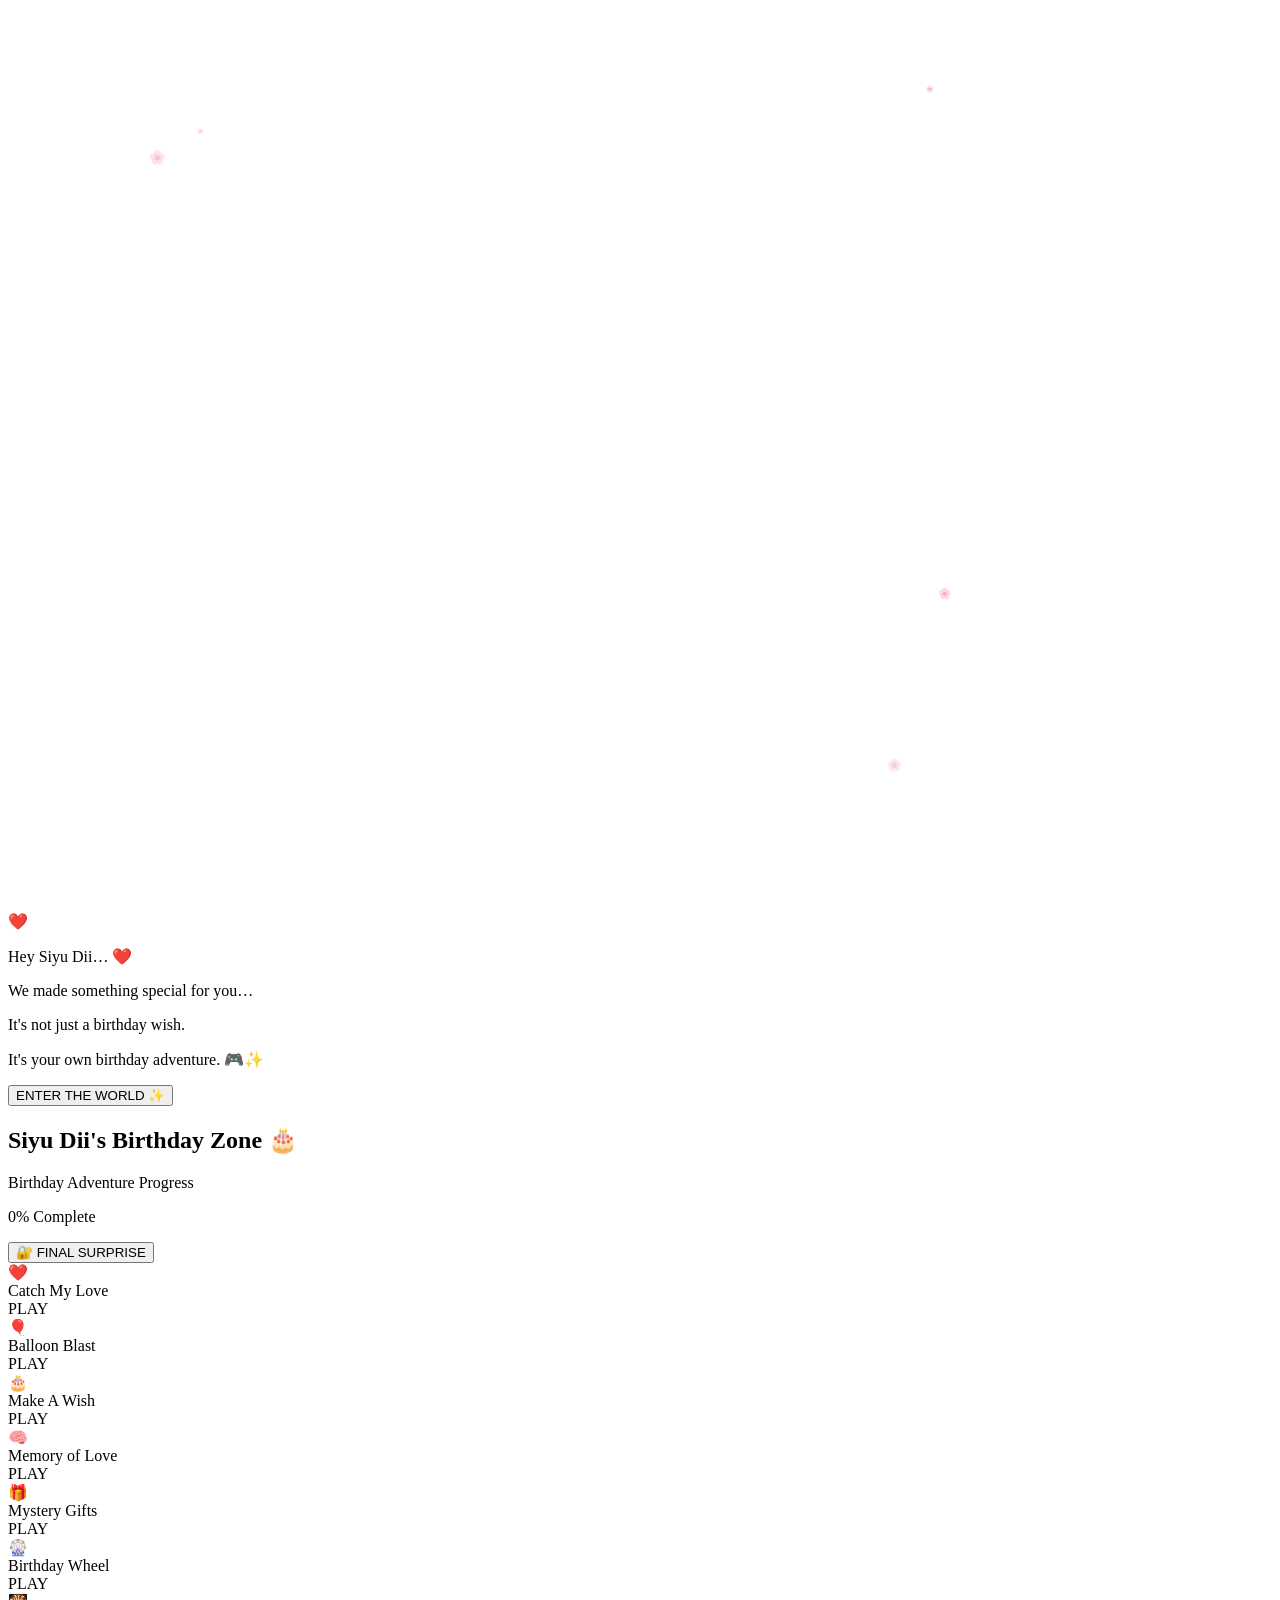
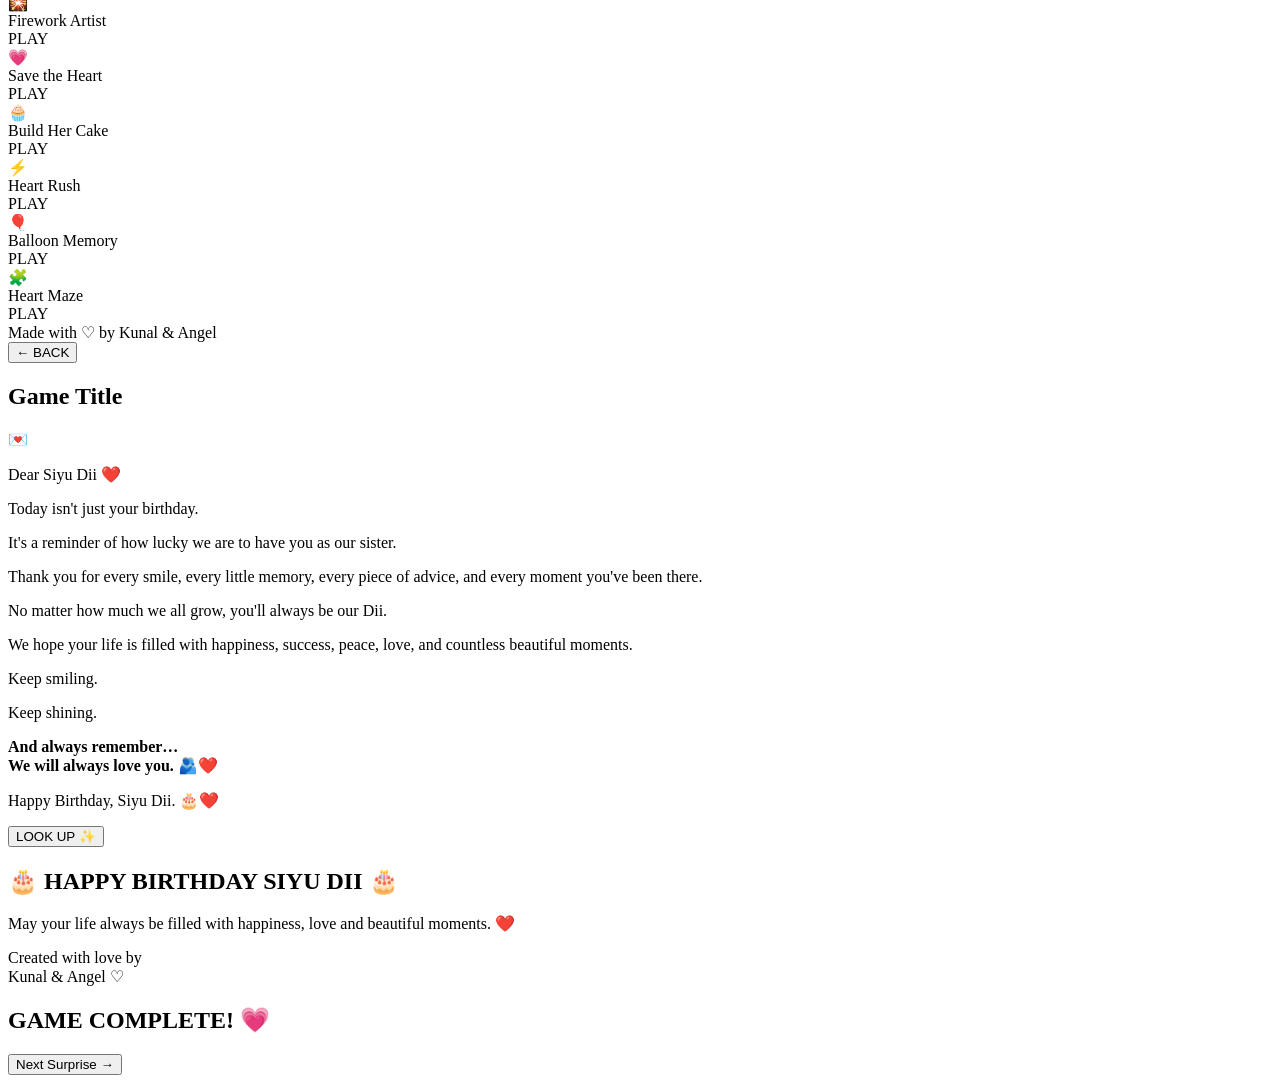
==== index.html @ d91fbe02 "Add files via upload" ====
<!DOCTYPE html>
<html lang="en">
<head>
    <meta charset="UTF-8">
    <meta name="viewport" content="width=device-width, initial-scale=1.0, maximum-scale=1.0, user-scalable=no">
    <title>Siyu Dii's Birthday Adventure</title>
    <link href="https://fonts.googleapis.com/css2?family=Poppins:wght@300;400;500;600&family=Dancing+Script:wght@700&display=swap" rel="stylesheet">
    <link rel="stylesheet" href="style.css">
</head>
<body>
    <!-- Night Sky Background (Activates only during finale) -->
    <div id="night-sky-bg" class="night-sky-bg"></div>

    <!-- Background Canvas for Dreamy Pookie Effects & Fireworks -->
    <canvas id="bg-canvas"></canvas>

    <!-- INTRO SCREEN -->
    <section id="screen-intro" class="screen active">
        <div class="intro-content">
            <div class="intro-heart">❤️</div>
            <p id="intro-text-1" class="hidden-text">Hey Siyu Dii… ❤️</p>
            <p id="intro-text-2" class="hidden-text">We made something special for you…</p>
            <p id="intro-text-3" class="hidden-text">It's not just a birthday wish.</p>
            <p id="intro-text-4" class="hidden-text">It's your own birthday adventure. 🎮✨</p>
            <button id="btn-enter" class="premium-btn hidden-text">ENTER THE WORLD ✨</button>
        </div>
    </section>

    <!-- MAIN HUB (GAMES & PROGRESS) -->
    <section id="screen-hub" class="screen hidden">
        <header class="hub-header">
            <h1>Siyu Dii's Birthday Zone 🎂</h1>
            <div class="progress-container">
                <p>Birthday Adventure Progress</p>
                <div class="progress-bar-bg">
                    <div id="progress-bar-fill" class="progress-bar-fill"></div>
                </div>
                <p id="progress-text">0% Complete</p>
            </div>
            <button id="btn-final-surprise" class="premium-btn locked">🔐 FINAL SURPRISE</button>
        </header>

        <div class="game-grid" id="game-grid">
            <!-- Game Cards generated by JS -->
        </div>
        <div class="creators-note-small">Made with ♡ by Kunal & Angel</div>
    </section>

    <!-- GAME PLAY SCREEN -->
    <section id="screen-game" class="screen hidden">
        <div class="game-header">
            <button id="btn-back-hub" class="premium-btn small-btn">← BACK</button>
            <h2 id="active-game-title">Game Title</h2>
        </div>
        <div id="active-game-area" class="game-area">
            <!-- Dynamic Game Content -->
        </div>
    </section>

    <!-- EMOTIONAL LETTER SCREEN -->
    <section id="screen-letter" class="screen hidden">
        <div class="letter-container glass-panel">
            <div class="envelope-icon">💌</div>
            <div id="letter-content" class="letter-text">
                <p class="letter-line">Dear Siyu Dii ❤️</p>
                <p class="letter-line">Today isn't just your birthday.</p>
                <p class="letter-line">It's a reminder of how lucky we are to have you as our sister.</p>
                <p class="letter-line">Thank you for every smile, every little memory, every piece of advice, and every moment you've been there.</p>
                <p class="letter-line">No matter how much we all grow, you'll always be our Dii.</p>
                <p class="letter-line">We hope your life is filled with happiness, success, peace, love, and countless beautiful moments.</p>
                <p class="letter-line">Keep smiling.</p>
                <p class="letter-line">Keep shining.</p>
                <p class="letter-line signature"><strong>And always remember…<br>We will always love you. 🫂❤️</strong></p>
                <p class="letter-line">Happy Birthday, Siyu Dii. 🎂❤️</p>
            </div>
            <button id="btn-continue-finale" class="premium-btn hidden">LOOK UP ✨</button>
        </div>
    </section>

    <!-- GRAND FINALE SCREEN -->
    <section id="screen-finale" class="screen hidden">
        <div id="finale-text-container" class="finale-text-container">
            <h1 id="finale-title" class="hidden-text">🎂 HAPPY BIRTHDAY SIYU DII 🎂</h1>
            <p id="finale-sub-1" class="hidden-text">May your life always be filled with happiness, love and beautiful moments. ❤️</p>
            <p id="finale-sub-2" class="hidden-text">Created with love by<br>Kunal & Angel ♡</p>
        </div>
    </section>

    <!-- OVERLAYS -->
    <div id="game-win-overlay" class="overlay hidden">
        <div class="glass-panel text-center">
            <h2 id="win-message">GAME COMPLETE! 💗</h2>
            <button id="btn-win-continue" class="premium-btn">Next Surprise →</button>
        </div>
    </div>

    <script src="script.js"></script>
</body>
</html>
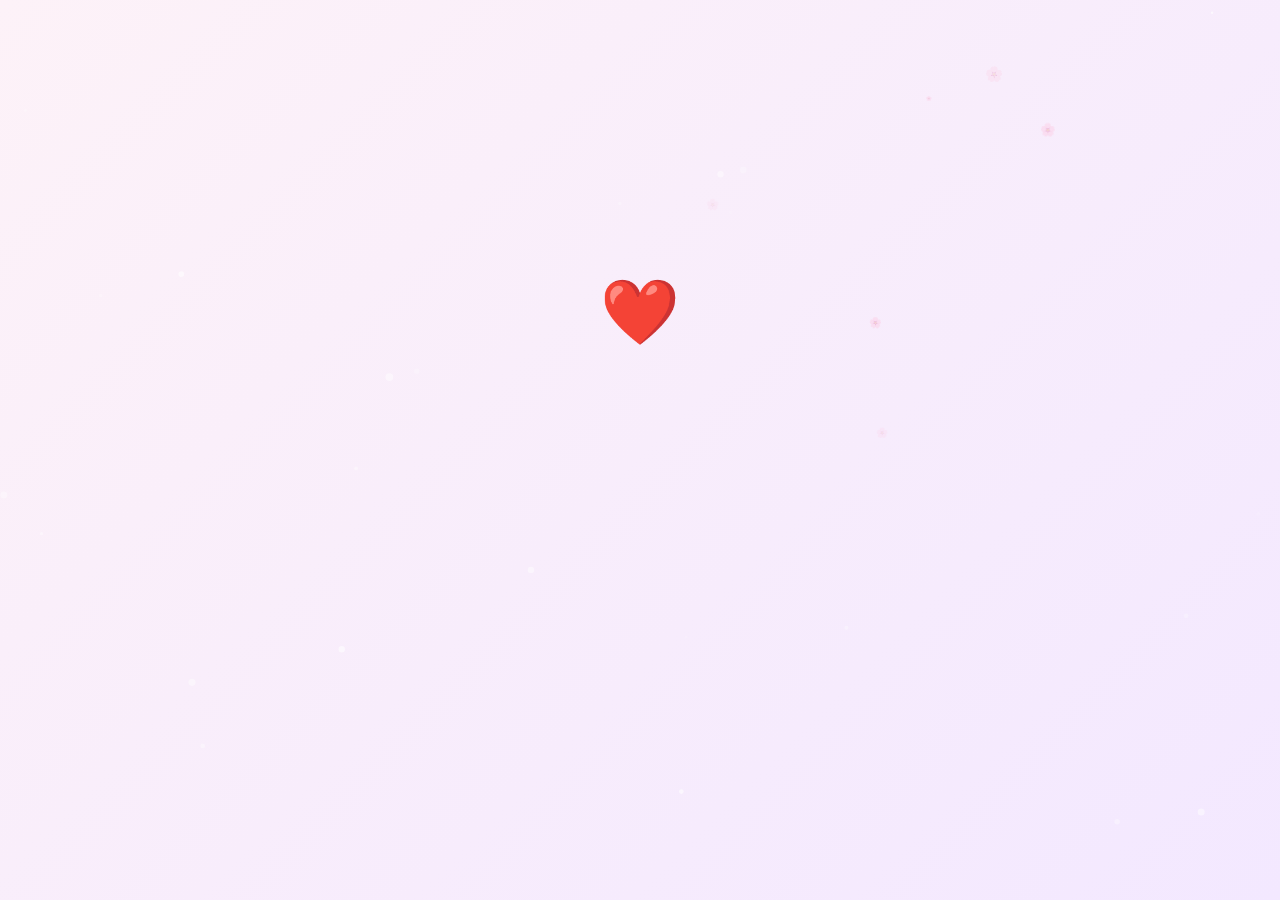
==== commit 7f556c9b: "Add files via upload" ====
--- a/index.html
+++ b/index.html
@@ -43,7 +43,7 @@
         <div class="game-grid" id="game-grid">
             <!-- Game Cards generated by JS -->
         </div>
-        <div class="creators-note-small">Made with ♡ by Kunal & Angel</div>
+        <div class="creators-note-small">Made with ♡ by Kunal & Babu</div>
     </section>
 
     <!-- GAME PLAY SCREEN -->
@@ -80,9 +80,10 @@
     <!-- GRAND FINALE SCREEN -->
     <section id="screen-finale" class="screen hidden">
         <div id="finale-text-container" class="finale-text-container">
-            <h1 id="finale-title" class="hidden-text">🎂 HAPPY BIRTHDAY SIYU DII 🎂</h1>
-            <p id="finale-sub-1" class="hidden-text">May your life always be filled with happiness, love and beautiful moments. ❤️</p>
-            <p id="finale-sub-2" class="hidden-text">Created with love by<br>Kunal & Angel ♡</p>
+            <div id="finale-heart" class="finale-heart-beating hidden-text">❤️</div>
+            <h1 id="finale-title" class="title-3d hidden-text"></h1>
+            <p id="finale-sub-1" class="hidden-text finale-msg">May your life always be filled with happiness, endless smiles, beautiful memories and all the love you deserve. ❤️<br>Keep shining, keep smiling, and always remember that you are truly special to us.<br><br>Happy Birthday, Didi. 🫂❤️</p>
+            <p id="finale-sub-2" class="hidden-text finale-credit">Made with ♡ by Kunal & Babu</p>
         </div>
     </section>
 
--- a/style.css
+++ b/style.css
@@ -0,0 +1,336 @@
+/* ==========================================================================
+   RESET & VARIABLES
+   ========================================================================== */
+* {
+    margin: 0;
+    padding: 0;
+    box-sizing: border-box;
+    -webkit-tap-highlight-color: transparent;
+}
+
+:root {
+    --bg-pink: #fdf2f8;
+    --bg-lavender: #f3e8ff;
+    --bg-cream: #fffbeb;
+    --text-dark: #4a4a4a;
+    --primary-pink: #ec4899;
+    --accent-purple: #8b5cf6;
+    --glass-bg: rgba(255, 255, 255, 0.45);
+    --glass-border: rgba(255, 255, 255, 0.6);
+    --glass-shadow: 0 8px 32px rgba(236, 72, 153, 0.15);
+}
+
+::selection {
+    background: var(--primary-pink);
+    color: #fff;
+}
+
+body {
+    font-family: 'Poppins', sans-serif;
+    background: linear-gradient(135deg, var(--bg-pink), var(--bg-lavender), var(--bg-cream));
+    background-size: 200% 200%;
+    color: var(--text-dark);
+    overflow: hidden; 
+    height: 100vh;
+    height: 100dvh;
+    display: flex;
+    justify-content: center;
+    align-items: center;
+}
+
+/* ==========================================================================
+   BACKGROUNDS & CANVAS
+   ========================================================================== */
+.night-sky-bg {
+    position: fixed;
+    top: 0;
+    left: 0;
+    width: 100vw;
+    height: 100vh;
+    background: linear-gradient(to bottom, #160021 0%, #0a001a 60%, #000000 100%);
+    z-index: 1;
+    opacity: 0;
+    transition: opacity 3s ease-in-out;
+    pointer-events: none;
+}
+.night-sky-bg.active {
+    opacity: 1;
+}
+
+#bg-canvas {
+    position: fixed;
+    top: 0;
+    left: 0;
+    width: 100vw;
+    height: 100vh;
+    z-index: 2;
+    pointer-events: none;
+}
+
+/* ==========================================================================
+   LAYOUT & SCREENS
+   ========================================================================== */
+.screen {
+    position: absolute;
+    top: 0;
+    left: 0;
+    width: 100%;
+    height: 100%;
+    z-index: 10;
+    display: flex;
+    flex-direction: column;
+    justify-content: center;
+    align-items: center;
+    opacity: 0;
+    pointer-events: none;
+    transition: opacity 0.8s ease-in-out, transform 0.8s ease-in-out;
+}
+.screen.active {
+    opacity: 1;
+    pointer-events: auto;
+}
+.hidden {
+    opacity: 0 !important;
+    pointer-events: none !important;
+    display: none !important;
+}
+
+/* ==========================================================================
+   UI COMPONENTS (GLASSMORPHISM)
+   ========================================================================== */
+.glass-panel {
+    background: var(--glass-bg);
+    backdrop-filter: blur(12px);
+    -webkit-backdrop-filter: blur(12px);
+    border: 1px solid var(--glass-border);
+    border-radius: 24px;
+    box-shadow: var(--glass-shadow);
+    padding: 2rem;
+}
+
+.premium-btn {
+    background: linear-gradient(135deg, #fbcfe8, #e9d5ff);
+    border: 1px solid #fff;
+    color: var(--primary-pink);
+    font-family: 'Poppins', sans-serif;
+    font-weight: 600;
+    font-size: 1.1rem;
+    padding: 12px 32px;
+    border-radius: 50px;
+    cursor: pointer;
+    box-shadow: 0 4px 15px rgba(236, 72, 153, 0.2);
+    transition: transform 0.2s ease, box-shadow 0.2s ease, filter 0.2s ease;
+    text-transform: uppercase;
+    letter-spacing: 1px;
+    outline: none;
+}
+.premium-btn:hover {
+    transform: scale(1.03);
+    box-shadow: 0 6px 20px rgba(236, 72, 153, 0.3);
+    filter: brightness(1.05);
+}
+.premium-btn:active {
+    transform: scale(0.97);
+}
+.premium-btn.small-btn {
+    padding: 8px 20px;
+    font-size: 0.9rem;
+}
+.premium-btn.locked {
+    background: #e5e7eb;
+    color: #9ca3af;
+    box-shadow: none;
+    cursor: not-allowed;
+}
+
+/* ==========================================================================
+   TYPOGRAPHY & UTILS
+   ========================================================================== */
+.hidden-text {
+    opacity: 0;
+    transform: translateY(15px);
+    transition: opacity 1s ease, transform 1s ease;
+}
+.hidden-text.visible {
+    opacity: 1;
+    transform: translateY(0);
+}
+.text-center { text-align: center; }
+
+/* ==========================================================================
+   INTRO SCREEN
+   ========================================================================== */
+.intro-content { text-align: center; z-index: 20; }
+.intro-heart { font-size: 4rem; margin-bottom: 20px; opacity: 0; transition: opacity 2s ease; }
+.intro-content p { font-size: 1.2rem; margin-bottom: 15px; color: var(--text-dark); }
+.intro-content button { margin-top: 30px; }
+
+/* ==========================================================================
+   HUB SCREEN
+   ========================================================================== */
+#screen-hub { justify-content: flex-start; padding: 20px; overflow-y: auto; }
+.hub-header { text-align: center; margin-top: 40px; margin-bottom: 30px; width: 100%; max-width: 800px; }
+.hub-header h1 { font-family: 'Dancing Script', cursive; font-size: 2.8rem; color: var(--primary-pink); margin-bottom: 15px; }
+.progress-container { background: var(--glass-bg); padding: 15px; border-radius: 20px; margin-bottom: 20px; border: 1px solid var(--glass-border); }
+.progress-bar-bg { width: 100%; height: 12px; background: rgba(255, 255, 255, 0.5); border-radius: 10px; margin: 10px 0; overflow: hidden; }
+.progress-bar-fill { height: 100%; width: 0%; background: linear-gradient(90deg, #f472b6, #c084fc); border-radius: 10px; transition: width 0.8s ease-out; }
+.game-grid { display: grid; grid-template-columns: repeat(auto-fit, minmax(150px, 1fr)); gap: 15px; width: 100%; max-width: 900px; padding-bottom: 50px; }
+.game-card { background: var(--glass-bg); border: 1px solid var(--glass-border); border-radius: 16px; padding: 20px 10px; text-align: center; cursor: pointer; transition: transform 0.3s ease, box-shadow 0.3s ease; }
+.game-card:hover { transform: translateY(-3px) scale(1.02); box-shadow: var(--glass-shadow); }
+.game-icon { font-size: 2.5rem; margin-bottom: 10px; }
+.game-title { font-size: 0.9rem; font-weight: 600; margin-bottom: 5px; }
+.game-status { font-size: 0.8rem; color: #6b7280; }
+.game-card.completed { background: rgba(236, 72, 153, 0.1); border-color: #fbcfe8; }
+.creators-note-small { font-size: 0.8rem; color: #9ca3af; margin-top: 20px; margin-bottom: 20px; text-align: center;}
+
+/* ==========================================================================
+   GAME PLAY SCREEN & MODULES
+   ========================================================================== */
+#screen-game { background: var(--glass-bg); backdrop-filter: blur(20px); -webkit-backdrop-filter: blur(20px); }
+.game-header { position: absolute; top: 20px; left: 20px; right: 20px; display: flex; justify-content: space-between; align-items: center; z-index: 50;}
+.game-header h2 { font-size: 1.2rem; color: var(--primary-pink); }
+.game-area { width: 100%; max-width: 600px; height: 65vh; display: flex; flex-direction: column; justify-content: center; align-items: center; position: relative; }
+
+.game-ui-text { font-size: 1.2rem; font-weight: 600; margin-bottom: 10px; text-align: center; z-index: 5;}
+.memory-grid { display: grid; grid-template-columns: repeat(4, 1fr); gap: 10px; }
+.memory-card { width: 60px; height: 80px; background: #fff; border-radius: 8px; display: flex; justify-content: center; align-items: center; font-size: 2rem; cursor: pointer; transition: transform 0.3s; border: 1px solid #fbcfe8; }
+.memory-card.hidden-card { background: #fbcfe8; color: transparent; }
+.gift-box { font-size: 4rem; cursor: pointer; transition: transform 0.2s; margin: 10px; }
+.gift-box:hover { transform: scale(1.1); }
+.maze-grid { display: grid; grid-template-columns: repeat(5, 1fr); gap: 2px; background: #fff; padding: 5px; border-radius: 8px; z-index: 5;}
+.maze-cell { width: 40px; height: 40px; background: #fdf2f8; display: flex; justify-content: center; align-items: center; font-size: 1.5rem; }
+.maze-wall { background: #fbcfe8; }
+.cake-builder-btns { display: flex; gap: 10px; flex-wrap: wrap; justify-content: center; margin-top: 20px; z-index: 5;}
+
+/* ==========================================================================
+   GAME 03 & 09: PREMIUM CAKE & CANDLES (Attached properly)
+   ========================================================================== */
+.premium-cake-container { position: relative; width: 220px; height: 250px; display: flex; flex-direction: column; align-items: center; justify-content: flex-end; }
+.cake-tier-top { width: 130px; height: 60px; background: #fdf2f8; border-radius: 10px 10px 0 0; border: 2px solid #fbcfe8; border-bottom: none; position: relative; z-index: 2; transition: all 0.5s ease; }
+.cake-tier-bottom { width: 170px; height: 80px; background: #fce7f3; border-radius: 10px; border: 2px solid #fbcfe8; position: relative; z-index: 1; margin-top: -5px; transition: all 0.5s ease; }
+.cake-frosting { position: absolute; top: -5px; width: 100%; height: 20px; background: #fff; border-radius: 10px; transition: all 0.5s ease; }
+.cake-decoration { position: absolute; top: 30%; width: 100%; display: flex; justify-content: space-around; opacity: 0; transition: opacity 0.5s; font-size: 1rem;}
+.cake-sprinkles { position: absolute; width: 100%; height: 100%; opacity: 0; transition: opacity 0.5s; background-image: radial-gradient(#ec4899 15%, transparent 16%), radial-gradient(#8b5cf6 15%, transparent 16%); background-size: 15px 15px; background-position: 0 0, 7.5px 7.5px; border-radius: inherit;}
+.cake-topper { position: absolute; top: -50px; left: 50%; transform: translateX(-50%) translateY(-20px); font-size: 2.5rem; opacity: 0; transition: all 0.5s cubic-bezier(0.175, 0.885, 0.32, 1.275); z-index: 6;}
+
+/* CANDLES STRICTLY INSIDE TOP TIER */
+.candles-container { position: absolute; top: -35px; width: 100%; display: flex; justify-content: center; gap: 12px; z-index: 5; }
+.candle { width: 8px; height: 35px; background: linear-gradient(to right, #fff, #fbcfe8); border-radius: 4px; position: relative; cursor: pointer; }
+.flame { position: absolute; top: -16px; left: -2px; width: 12px; height: 16px; background: #fbbf24; border-radius: 50% 50% 50% 50% / 60% 60% 40% 40%; animation: flicker 0.5s infinite alternate; transition: opacity 0.3s; box-shadow: 0 0 10px #fbbf24; }
+@keyframes flicker { 0% { transform: scale(1); opacity: 0.9; } 100% { transform: scale(1.1); opacity: 1; } }
+.flame.extinguished { opacity: 0; animation: none; box-shadow: none; }
+.smoke-spark { position: absolute; top: -20px; font-size: 0.8rem; pointer-events: none; animation: riseFade 1s ease-out forwards; opacity: 0; }
+@keyframes riseFade { 0% { transform: translateY(0) scale(1); opacity: 1; } 100% { transform: translateY(-30px) scale(2); opacity: 0; } }
+
+/* ==========================================================================
+   GAME 06: REAL 3D WHEEL
+   ========================================================================== */
+.wheel-wrapper { position: relative; width: 260px; height: 260px; display: flex; justify-content: center; align-items: center; margin-bottom: 20px;}
+.wheel-pointer { position: absolute; top: -15px; z-index: 10; width: 0; height: 0; border-left: 15px solid transparent; border-right: 15px solid transparent; border-top: 25px solid #ec4899; filter: drop-shadow(0 4px 4px rgba(0,0,0,0.2)); }
+.wheel-outer { width: 100%; height: 100%; border-radius: 50%; padding: 10px; background: linear-gradient(145deg, #fbcfe8, #d8b4e2); box-shadow: 0 10px 20px rgba(0,0,0,0.15), inset 0 5px 10px rgba(255,255,255,0.5); position: relative;}
+.wheel-inner { width: 100%; height: 100%; border-radius: 50%; border: 3px solid #fff; overflow: hidden; position: relative; transition: transform 4s cubic-bezier(0.2, 0.9, 0.1, 1); box-shadow: inset 0 0 15px rgba(0,0,0,0.1);}
+.wheel-segments { width: 100%; height: 100%; border-radius: 50%; background: conic-gradient(
+    #fdf2f8 0 60deg, #f3e8ff 60deg 120deg, 
+    #fce7f3 120deg 180deg, #e9d5ff 180deg 240deg, 
+    #fbcfe8 240deg 300deg, #d8b4e2 300deg 360deg
+); }
+.wheel-center { position: absolute; top: 50%; left: 50%; transform: translate(-50%, -50%); width: 40px; height: 40px; background: #fff; border-radius: 50%; z-index: 5; box-shadow: 0 4px 10px rgba(0,0,0,0.2); border: 4px solid #ec4899;}
+.wheel-labels { position: absolute; width: 100%; height: 100%; top: 0; left: 0;}
+.w-label { position: absolute; top: 10px; left: 50%; transform-origin: 50% 110px; width: 40px; margin-left: -20px; text-align: center; font-size: 1.2rem; font-weight: bold; color: #4a4a4a;}
+.w-label:nth-child(1) { transform: rotate(30deg); }
+.w-label:nth-child(2) { transform: rotate(90deg); }
+.w-label:nth-child(3) { transform: rotate(150deg); }
+.w-label:nth-child(4) { transform: rotate(210deg); }
+.w-label:nth-child(5) { transform: rotate(270deg); }
+.w-label:nth-child(6) { transform: rotate(330deg); }
+
+/* ==========================================================================
+   GAME 07: FIREWORK ARTIST
+   ========================================================================== */
+.g7-container { position: absolute; top: 0; left: 0; width: 100%; height: 100%; background: radial-gradient(circle at bottom, #2d004d, #09001a); border-radius: 16px; overflow: hidden; cursor: crosshair;}
+#g7-canvas { position: absolute; top: 0; left: 0; width: 100%; height: 100%; z-index: 1;}
+.g7-instructions { position: absolute; top: 10px; width: 100%; text-align: center; color: #fff; font-size: 1.1rem; z-index: 2; text-shadow: 0 2px 4px rgba(0,0,0,0.5); pointer-events: none;}
+
+/* ==========================================================================
+   GAME 10 & 11: RUSH & MEMORY
+   ========================================================================== */
+.flying-heart { position: absolute; font-size: 3rem; cursor: pointer; user-select: none; transition: transform 0.1s; filter: drop-shadow(0 4px 6px rgba(236,72,153,0.4));}
+.flying-heart:active { transform: scale(0.8); }
+.cinematic-pause { position: absolute; top:0; left:0; width:100%; height:100%; background: rgba(255,255,255,0.9); z-index: 50; display: flex; flex-direction: column; justify-content: center; align-items: center; opacity: 0; animation: flashWhite 0.5s forwards; }
+@keyframes flashWhite { 0% { opacity: 0; } 50% { opacity: 1; background: #fff;} 100% { opacity: 1; background: rgba(253, 242, 248, 0.95);} }
+.cinematic-text-1 { font-family: 'Dancing Script', cursive; font-size: 3rem; color: #ec4899; opacity: 0; transform: scale(0.5); animation: popScale 0.8s 0.5s forwards cubic-bezier(0.175, 0.885, 0.32, 1.275); text-align: center;}
+.cinematic-text-2 { font-size: 1.1rem; color: #4a4a4a; opacity: 0; margin-top: 15px; text-align: center; padding: 0 20px; animation: popScale 0.8s 1.2s forwards; }
+@keyframes popScale { to { opacity: 1; transform: scale(1); } }
+
+.balloon-obj { width: 50px; height: 60px; border-radius: 50% 50% 50% 50% / 40% 40% 60% 60%; box-shadow: inset -5px -5px 15px rgba(0,0,0,0.2), 0 4px 8px rgba(0,0,0,0.2); position: relative; cursor: pointer; transition: transform 0.2s, filter 0.2s;}
+.balloon-obj::after { content: ''; position: absolute; bottom: -8px; left: 50%; transform: translateX(-50%); width: 0; height: 0; border-left: 6px solid transparent; border-right: 6px solid transparent; border-bottom: 10px solid inherit; filter: brightness(0.8);}
+.balloon-obj:active { transform: scale(0.9); }
+.balloon-glow { filter: brightness(1.5) drop-shadow(0 0 15px rgba(255,255,255,0.8)); transform: scale(1.1);}
+.balloon-error { animation: shakeError 0.4s; filter: hue-rotate(90deg) drop-shadow(0 0 15px red); }
+@keyframes shakeError { 0%,100%{transform:translateX(0);} 25%{transform:translateX(-10px);} 75%{transform:translateX(10px);} }
+
+/* ==========================================================================
+   OVERLAYS
+   ========================================================================== */
+.overlay { position: fixed; top: 0; left: 0; width: 100%; height: 100%; background: rgba(0,0,0,0.4); backdrop-filter: blur(5px); display: flex; justify-content: center; align-items: center; z-index: 100; }
+
+/* ==========================================================================
+   LETTER SCREEN
+   ========================================================================== */
+.letter-container { max-width: 600px; width: 90%; text-align: center; }
+.envelope-icon { font-size: 3rem; margin-bottom: 20px; }
+.letter-text p { font-size: 1.1rem; margin-bottom: 12px; color: var(--text-dark); opacity: 0; transform: translateY(10px); transition: opacity 0.8s, transform 0.8s; }
+.letter-text p.visible { opacity: 1; transform: translateY(0); }
+.signature { font-family: 'Dancing Script', cursive; font-size: 1.5rem; color: var(--primary-pink); margin-top: 20px; }
+
+/* ==========================================================================
+   FINALE SCREEN (3D Text & Heartbeat)
+   ========================================================================== */
+#screen-finale { background: transparent; }
+.finale-text-container {
+    text-align: center; z-index: 20; color: #fff;
+    background: rgba(0, 0, 0, 0.35); backdrop-filter: blur(10px); -webkit-backdrop-filter: blur(10px);
+    padding: 2.5rem 1.5rem; border-radius: 24px; border: 1px solid rgba(255, 255, 255, 0.2);
+    box-shadow: 0 15px 50px rgba(0,0,0,0.6); max-width: 90%; width: 500px;
+    opacity: 0; pointer-events: none; transition: opacity 2s ease;
+}
+.finale-text-container.visible { opacity: 1; pointer-events: auto; }
+
+.finale-heart-beating {
+    font-size: 5rem; margin-bottom: 10px;
+    filter: drop-shadow(0 0 20px rgba(236,72,153,0.8));
+    animation: heartPulse 1.2s infinite ease-in-out;
+}
+@keyframes heartPulse { 0% { transform: scale(1); } 15% { transform: scale(1.15); } 30% { transform: scale(1); } 45% { transform: scale(1.15); } 100% { transform: scale(1); } }
+
+/* Cinematic 3D Text */
+.title-3d {
+    font-family: 'Poppins', sans-serif; font-weight: 700; font-size: 2.5rem; line-height: 1.2;
+    margin-bottom: 20px; display: flex; justify-content: center; flex-wrap: wrap; gap: 5px;
+}
+.letter-3d {
+    display: inline-block; color: #fff;
+    text-shadow: 
+        0 1px 0 #fbcfe8, 0 2px 0 #f9a8d4, 0 3px 0 #f472b6, 0 4px 0 #ec4899,
+        0 5px 0 #db2777, 0 6px 1px rgba(0,0,0,.1), 0 0 10px rgba(236,72,153,.5),
+        0 1px 3px rgba(0,0,0,.3), 0 3px 5px rgba(0,0,0,.2), 0 5px 10px rgba(0,0,0,.25),
+        0 10px 10px rgba(0,0,0,.2), 0 20px 20px rgba(0,0,0,.15);
+    opacity: 0; transform: translateY(20px) scale(0.8) rotate(-10deg);
+    animation: letterReveal 0.6s cubic-bezier(0.175, 0.885, 0.32, 1.275) forwards;
+}
+@keyframes letterReveal { to { opacity: 1; transform: translateY(0) scale(1) rotate(0deg); } }
+
+.finale-msg { font-size: 1.1rem; margin-bottom: 15px; line-height: 1.6; text-shadow: 0 2px 4px rgba(0,0,0,0.5);}
+.finale-credit { font-size: 1rem; color: #e5e7eb; margin-top: 20px; font-style: italic; }
+
+/* ==========================================================================
+   RESPONSIVE
+   ========================================================================== */
+@media (min-width: 768px) {
+    .game-grid { grid-template-columns: repeat(4, 1fr); }
+    .hub-header h1 { font-size: 3.5rem; }
+    .game-area { max-width: 800px; }
+    .letter-text p { font-size: 1.2rem; }
+    .title-3d { font-size: 3.5rem; }
+    .finale-text-container { padding: 4rem; max-width: 700px; }
+}
